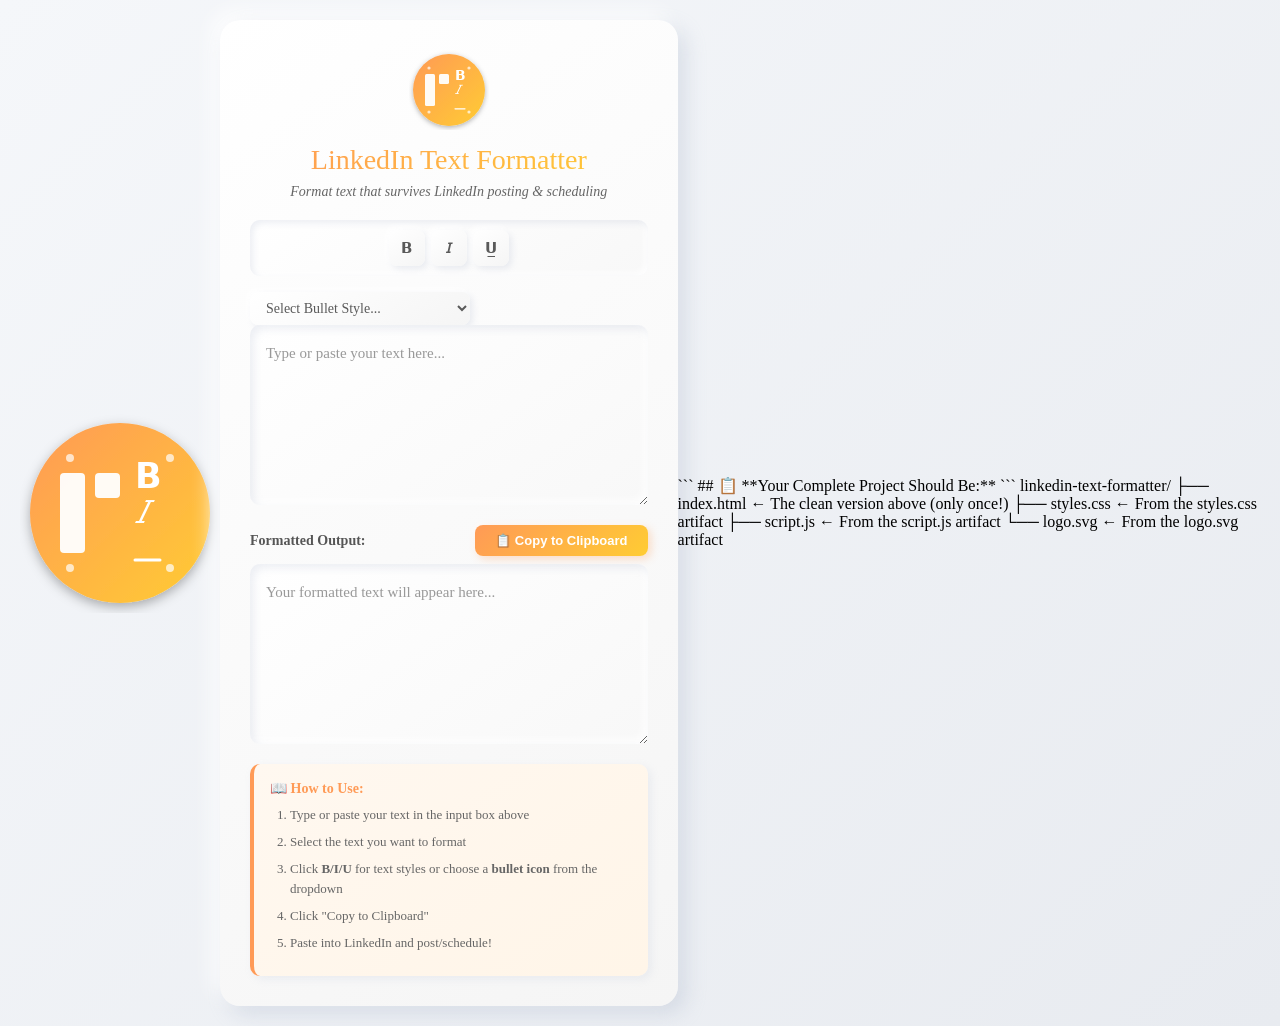
==== index.html @ 7e292d41 "version 3" ====
<!DOCTYPE html>
<html lang="en">
<head>
    <meta charset="UTF-8">
    <meta name="viewport" content="width=device-width, initial-scale=1.0">
    <title>LinkedIn Text Formatter</title>
    <link rel="icon" type="image/svg+xml" href="logo.svg">
    <link rel="stylesheet" href="styles.css">
</head>
<body>
    <img src="logo.svg" alt="Logo" class="top-logo">
    
    <div class="container">
        <div class="header">
            <img src="logo.svg" alt="LinkedIn Formatter Logo" class="logo">
            <h1>LinkedIn Text Formatter</h1>
            <p class="subtitle">Format text that survives LinkedIn posting & scheduling</p>
        </div>

        <div class="toolbar-wrapper">
            <div class="toolbar">
                <button class="btn" onclick="applyFormat('bold')" title="Bold">𝗕</button>
                <button class="btn" onclick="applyFormat('italic')" title="Italic">𝘐</button>
                <button class="btn" onclick="applyFormat('underline')" title="Underline">U̲</button>
            </div>
            
            <select id="bulletSelect" class="bullet-dropdown" onchange="applyBulletFromDropdown()">
                <option value="">Select Bullet Style...</option>
                <optgroup label="💼 Business & Professional">
                    <option value="📌">📌 Push pin</option>
                    <option value="📍">📍 Round pin</option>
                    <option value="💡">💡 Light bulb</option>
                    <option value="🎯">🎯 Target</option>
                    <option value="📊">📊 Chart</option>
                    <option value="🏆">🏆 Trophy</option>
                    <option value="📈">📈 Trending up</option>
                    <option value="🔑">🔑 Key point</option>
                </optgroup>
                <optgroup label="✅ Tasks & Progress">
                    <option value="✅">✅ Check mark</option>
                    <option value="☑️">☑️ Check box</option>
                    <option value="✔️">✔️ Heavy check</option>
                    <option value="⭐">⭐ Star</option>
                    <option value="🌟">🌟 Glowing star</option>
                    <option value="⚡">⚡ Lightning</option>
                    <option value="🔥">🔥 Fire</option>
                    <option value="💪">💪 Strength</option>
                </optgroup>
                <optgroup label="🎨 Creative & Modern">
                    <option value="🔸">🔸 Orange diamond</option>
                    <option value="🔹">🔹 Blue diamond</option>
                    <option value="🔶">🔶 Large orange diamond</option>
                    <option value="🔷">🔷 Large blue diamond</option>
                    <option value="🟠">🟠 Orange circle</option>
                    <option value="🟡">🟡 Yellow circle</option>
                    <option value="🟢">🟢 Green circle</option>
                    <option value="🔴">🔴 Red circle</option>
                </optgroup>
                <optgroup label="📱 Tech & Digital">
                    <option value="💻">💻 Laptop</option>
                    <option value="📱">📱 Phone</option>
                    <option value="⚙️">⚙️ Gear</option>
                    <option value="🔗">🔗 Link</option>
                    <option value="🚀">🚀 Rocket</option>
                    <option value="🤖">🤖 Robot/AI</option>
                    <option value="🛠️">🛠️ Tools</option>
                </optgroup>
                <optgroup label="🌍 Communication">
                    <option value="💬">💬 Speech bubble</option>
                    <option value="👉">👉 Pointing right</option>
                    <option value="➡️">➡️ Arrow right</option>
                    <option value="🔔">🔔 Bell</option>
                    <option value="📢">📢 Megaphone</option>
                    <option value="👁️">👁️ Eye</option>
                </optgroup>
                <optgroup label="🎓 Learning & Growth">
                    <option value="📚">📚 Books</option>
                    <option value="📖">📖 Open book</option>
                    <option value="🎓">🎓 Graduation cap</option>
                    <option value="🧠">🧠 Brain</option>
                    <option value="🔍">🔍 Search</option>
                    <option value="🌱">🌱 Growth</option>
                    <option value="🏅">🏅 Medal</option>
                </optgroup>
                <optgroup label="⬢ Safe Unicode Symbols">
                    <option value="⬢">⬢ Hexagon</option>
                    <option value="◆">◆ Diamond</option>
                    <option value="▸">▸ Arrow</option>
                    <option value="⊙">⊙ Target circle</option>
                    <option value="✦">✦ Sparkle</option>
                    <option value="◉">◉ Bullseye</option>
                    <option value="●">● Dot</option>
                    <option value="►">► Triangle</option>
                    <option value="→">→ Right arrow</option>
                    <option value="★">★ Star</option>
                </optgroup>
            </select>
        </div>

        <textarea id="input" placeholder="Type or paste your text here..."></textarea>

        <div class="output-section">
            <div class="output-label">
                <span>Formatted Output:</span>
                <button class="copy-btn" onclick="copyOutput()">📋 Copy to Clipboard</button>
            </div>
            <textarea id="output" readonly placeholder="Your formatted text will appear here..."></textarea>
        </div>

        <div class="instructions">
            <h3>📖 How to Use:</h3>
            <ol>
                <li>Type or paste your text in the input box above</li>
                <li>Select the text you want to format</li>
                <li>Click <strong>B/I/U</strong> for text styles or choose a <strong>bullet icon</strong> from the dropdown</li>
                <li>Click "Copy to Clipboard"</li>
                <li>Paste into LinkedIn and post/schedule!</li>
            </ol>
        </div>
    </div>

    <div id="notification" class="notification"></div>

    <script src="script.js"></script>
</body>
</html>
```

## 📋 **Your Complete Project Should Be:**
```
linkedin-text-formatter/
├── index.html    ← The clean version above (only once!)
├── styles.css    ← From the styles.css artifact
├── script.js     ← From the script.js artifact
└── logo.svg      ← From the logo.svg artifact
---- styles.css ----
* {
    margin: 0;
    padding: 0;
    box-sizing: border-box;
}

body {
    font-family: 'Georgia', 'Garamond', 'Times New Roman', serif;
    background: linear-gradient(135deg, #f5f7fa 0%, #e8ebf0 100%);
    min-height: 100vh;
    display: flex;
    align-items: center;
    justify-content: center;
    padding: 20px;
}

.container {
    background: linear-gradient(145deg, #ffffff, #f5f5f5);
    border-radius: 20px;
    box-shadow: 8px 8px 20px rgba(163, 177, 198, 0.3),
                -8px -8px 20px rgba(255, 255, 255, 0.9);
    padding: 30px;
    max-width: 700px;
    width: 100%;
}

.header {
    text-align: center;
    margin-bottom: 20px;
}

.logo {
    width: 80px;
    height: 80px;
    margin-bottom: 10px;
}

h1 {
    margin-bottom: 8px;
    background: linear-gradient(135deg, #ff9a56 0%, #ffcc33 100%);
    -webkit-background-clip: text;
    -webkit-text-fill-color: transparent;
    background-clip: text;
    font-size: 28px;
    font-weight: 500;
}

.subtitle {
    color: #666;
    margin-bottom: 0;
    font-size: 14px;
    font-style: italic;
    font-weight: 300;
}

.toolbar {
    display: flex;
    gap: 6px;
    padding: 10px 14px;
    background: linear-gradient(145deg, #ffffff, #f8f8f8);
    border-radius: 10px;
    box-shadow: inset 3px 3px 6px rgba(163, 177, 198, 0.2),
                inset -3px -3px 6px rgba(255, 255, 255, 0.9);
    margin-bottom: 16px;
    flex-wrap: nowrap;
    justify-content: center;
    align-items: center;
}

.btn {
    width: 36px;
    height: 36px;
    min-width: 36px;
    border: none;
    border-radius: 8px;
    background: linear-gradient(145deg, #ffffff, #f5f5f5);
    box-shadow: 3px 3px 6px rgba(163, 177, 198, 0.2),
                -3px -3px 6px rgba(255, 255, 255, 0.9);
    color: #5a5a5a;
    cursor: pointer;
    font-size: 15px;
    font-weight: 600;
    display: flex;
    align-items: center;
    justify-content: center;
    transition: all 0.2s ease;
    user-select: none;
    flex-shrink: 0;
}

.btn:hover {
    background: linear-gradient(135deg, #ff9a56 0%, #ffcc33 100%);
    color: white;
    transform: translateY(-2px);
    box-shadow: 3px 3px 8px rgba(255, 154, 86, 0.4),
                -3px -3px 6px rgba(255, 255, 255, 0.9);
}

.btn:active {
    transform: translateY(0);
    box-shadow: inset 3px 3px 6px rgba(163, 177, 198, 0.3),
                inset -3px -3px 6px rgba(255, 255, 255, 0.9);
}

.separator {
    width: 1px;
    height: 36px;
    background: linear-gradient(180deg, 
        rgba(163, 177, 198, 0) 0%, 
        rgba(163, 177, 198, 0.3) 50%, 
        rgba(163, 177, 198, 0) 100%
    );
    margin: 0 2px;
    flex-shrink: 0;
}

.bullet-dropdown {
    padding: 8px 12px;
    border: none;
    border-radius: 8px;
    background: linear-gradient(145deg, #ffffff, #f5f5f5);
    box-shadow: 3px 3px 6px rgba(163, 177, 198, 0.2),
                -3px -3px 6px rgba(255, 255, 255, 0.9);
    color: #5a5a5a;
    cursor: pointer;
    font-size: 14px;
    font-weight: 500;
    font-family: 'Georgia', 'Garamond', 'Times New Roman', serif;
    outline: none;
    transition: all 0.2s ease;
    min-width: 220px;
}

.bullet-dropdown:hover {
    background: linear-gradient(135deg, #ff9a56 0%, #ffcc33 100%);
    color: white;
    transform: translateY(-1px);
    box-shadow: 3px 3px 8px rgba(255, 154, 86, 0.4),
                -3px -3px 6px rgba(255, 255, 255, 0.9);
}

.bullet-dropdown option {
    background: white;
    color: #333;
    padding: 8px;
}

.bullet-dropdown optgroup {
    font-weight: 600;
    font-style: italic;
}

textarea {
    width: 100%;
    min-height: 180px;
    padding: 16px;
    border: none;
    border-radius: 10px;
    background: linear-gradient(145deg, #ffffff, #f8f8f8);
    box-shadow: inset 4px 4px 8px rgba(163, 177, 198, 0.2),
                inset -4px -4px 8px rgba(255, 255, 255, 0.9);
    font-size: 15px;
    font-family: inherit;
    resize: vertical;
    outline: none;
    color: #333;
    line-height: 1.6;
}

textarea::placeholder {
    color: #999;
}

.output-section {
    margin-top: 16px;
}

.output-label {
    font-weight: 600;
    margin-bottom: 8px;
    font-size: 14px;
    color: #555;
    display: flex;
    justify-content: space-between;
    align-items: center;
}

.copy-btn {
    padding: 8px 20px;
    background: linear-gradient(135deg, #ff9a56 0%, #ffcc33 100%);
    color: white;
    border: none;
    border-radius: 8px;
    cursor: pointer;
    font-weight: 700;
    font-size: 13px;
    box-shadow: 3px 3px 8px rgba(255, 154, 86, 0.3),
                -2px -2px 5px rgba(255, 255, 255, 0.5);
    transition: all 0.3s ease;
}

.copy-btn:hover {
    transform: translateY(-2px);
    box-shadow: 4px 4px 12px rgba(255, 154, 86, 0.4),
                -3px -3px 8px rgba(255, 255, 255, 0.6);
}

.copy-btn:active {
    transform: translateY(0);
    box-shadow: inset 3px 3px 6px rgba(0, 0, 0, 0.1),
                2px 2px 6px rgba(255, 154, 86, 0.3);
}

.notification {
    position: fixed;
    top: 20px;
    right: 20px;
    background: linear-gradient(145deg, #ffffff, #f5f5f5);
    color: #ff9a56;
    padding: 16px 24px;
    border-radius: 12px;
    font-weight: 600;
    font-size: 14px;
    box-shadow: 6px 6px 15px rgba(163, 177, 198, 0.3),
                -6px -6px 15px rgba(255, 255, 255, 0.9);
    opacity: 0;
    transform: translateX(400px);
    transition: all 0.3s cubic-bezier(0.68, -0.55, 0.265, 1.55);
    border: 2px solid;
    border-image: linear-gradient(135deg, #ff9a56 0%, #ffcc33 100%) 1;
    z-index: 1000;
}

.notification.show {
    opacity: 1;
    transform: translateX(0);
}

.instructions {
    background: linear-gradient(145deg, #fff8f0, #fff5e8);
    padding: 16px;
    border-radius: 10px;
    margin-top: 16px;
    border-left: 4px solid #ff9a56;
    box-shadow: 3px 3px 8px rgba(163, 177, 198, 0.15);
}

.instructions h3 {
    color: #ff9a56;
    margin-bottom: 8px;
    font-size: 14px;
}

.instructions ol {
    margin-left: 20px;
    color: #666;
    line-height: 1.6;
    font-size: 13px;
}

.instructions ol li {
    margin-bottom: 6px;
}
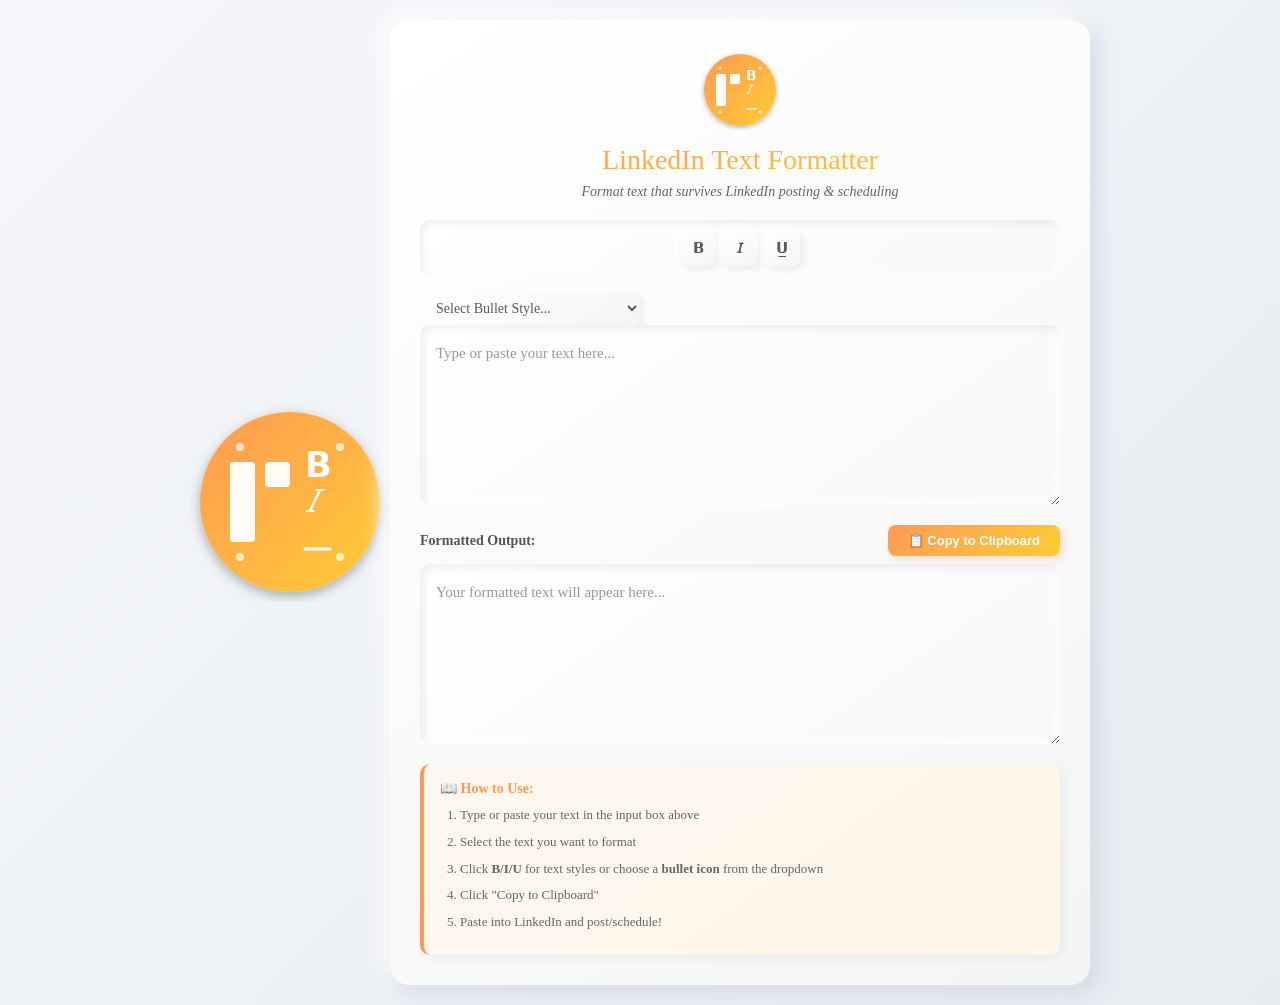
==== commit 3ca7bf27: "Update index.html" ====
--- a/index.html
+++ b/index.html
@@ -124,12 +124,3 @@
     <script src="script.js"></script>
 </body>
 </html>
-```
-
-## 📋 **Your Complete Project Should Be:**
-```
-linkedin-text-formatter/
-├── index.html    ← The clean version above (only once!)
-├── styles.css    ← From the styles.css artifact
-├── script.js     ← From the script.js artifact
-└── logo.svg      ← From the logo.svg artifact
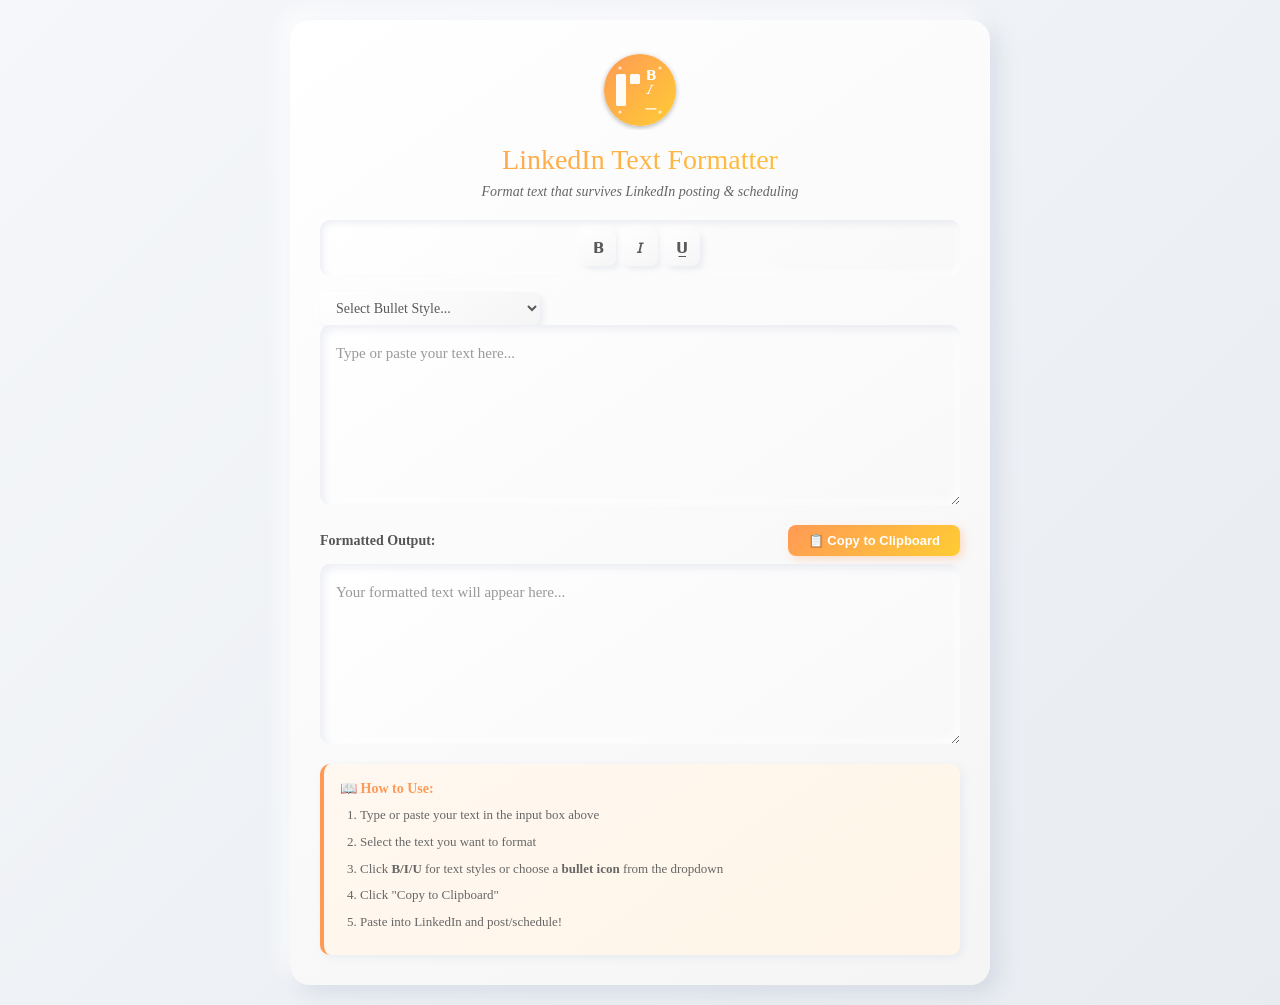
==== commit 1e4fc943: "Update index.html" ====
--- a/index.html
+++ b/index.html
@@ -8,8 +8,6 @@
     <link rel="stylesheet" href="styles.css">
 </head>
 <body>
-    <img src="logo.svg" alt="Logo" class="top-logo">
-    
     <div class="container">
         <div class="header">
             <img src="logo.svg" alt="LinkedIn Formatter Logo" class="logo">
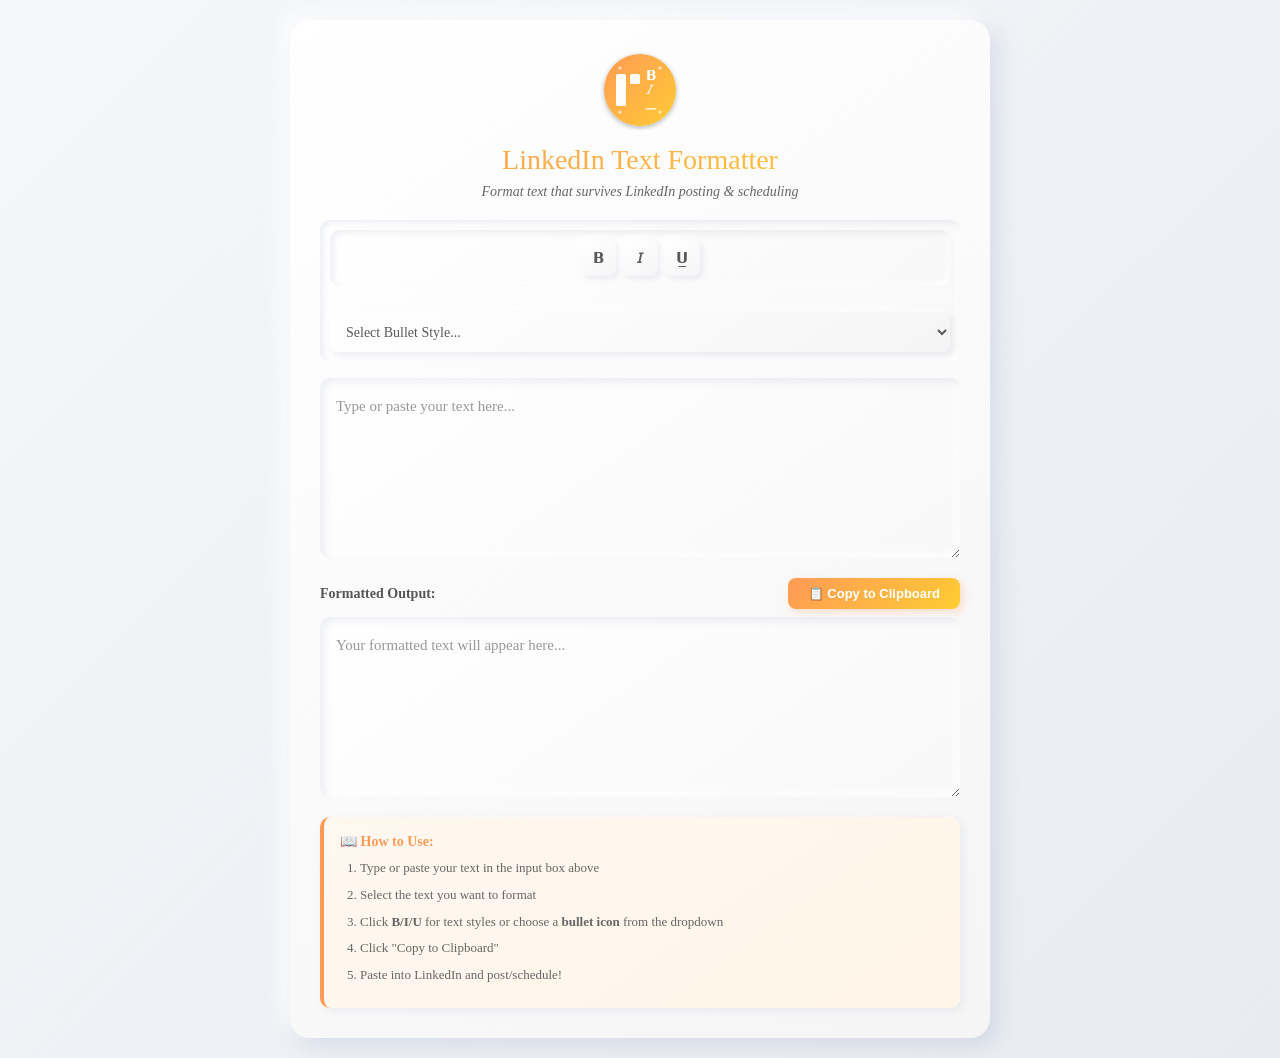
==== commit 93620592: "version 4" ====
--- a/index.html
+++ b/index.html
@@ -8,6 +8,8 @@
     <link rel="stylesheet" href="styles.css">
 </head>
 <body>
+    
+    
     <div class="container">
         <div class="header">
             <img src="logo.svg" alt="LinkedIn Formatter Logo" class="logo">
--- a/styles.css
+++ b/styles.css
@@ -11,7 +11,361 @@
     display: flex;
     align-items: center;
     justify-content: center;
+    padding: 10px;
+}
+
+.container {
+    background: linear-gradient(145deg, #ffffff, #f5f5f5);
+    border-radius: 20px;
+    box-shadow: 8px 8px 20px rgba(163, 177, 198, 0.3),
+                -8px -8px 20px rgba(255, 255, 255, 0.9);
     padding: 20px;
+    max-width: 700px;
+    width: 100%;
+}
+
+.header {
+    text-align: center;
+    margin-bottom: 20px;
+}
+
+h1 {
+    margin-bottom: 8px;
+    background: linear-gradient(135deg, #ff9a56 0%, #ffcc33 100%);
+    -webkit-background-clip: text;
+    -webkit-text-fill-color: transparent;
+    background-clip: text;
+    font-size: 24px;
+    font-weight: 500;
+}
+
+.subtitle {
+    color: #666;
+    margin-bottom: 0;
+    font-size: 13px;
+    font-style: italic;
+    font-weight: 300;
+}
+
+.toolbar-wrapper {
+    background: linear-gradient(145deg, #ffffff, #f8f8f8);
+    border-radius: 10px;
+    box-shadow: inset 3px 3px 6px rgba(163, 177, 198, 0.2),
+                inset -3px -3px 6px rgba(255, 255, 255, 0.9);
+    padding: 10px;
+    margin-bottom: 16px;
+    display: flex;
+    flex-direction: column;
+    gap: 10px;
+}
+
+.toolbar {
+    display: flex;
+    gap: 6px;
+    justify-content: center;
+    align-items: center;
+}
+
+.btn {
+    width: 36px;
+    height: 40px;
+    min-width: 36px;
+    border: none;
+    border-radius: 8px;
+    background: linear-gradient(145deg, #ffffff, #f5f5f5);
+    box-shadow: 3px 3px 6px rgba(163, 177, 198, 0.2),
+                -3px -3px 6px rgba(255, 255, 255, 0.9);
+    color: #5a5a5a;
+    cursor: pointer;
+    font-size: 15px;
+    font-weight: 600;
+    display: flex;
+    align-items: center;
+    justify-content: center;
+    transition: all 0.2s ease;
+    user-select: none;
+    flex-shrink: 0;
+}
+
+.btn:hover {
+    background: linear-gradient(135deg, #ff9a56 0%, #ffcc33 100%);
+    color: white;
+    transform: translateY(-2px);
+    box-shadow: 3px 3px 8px rgba(255, 154, 86, 0.4),
+                -3px -3px 6px rgba(255, 255, 255, 0.9);
+}
+
+.btn:active {
+    transform: translateY(0);
+    box-shadow: inset 3px 3px 6px rgba(163, 177, 198, 0.3),
+                inset -3px -3px 6px rgba(255, 255, 255, 0.9);
+}
+
+.separator {
+    display: none;
+}
+
+.bullet-dropdown {
+    padding: 10px 12px;
+    border: none;
+    border-radius: 8px;
+    background: linear-gradient(145deg, #ffffff, #f5f5f5);
+    box-shadow: 3px 3px 6px rgba(163, 177, 198, 0.2),
+                -3px -3px 6px rgba(255, 255, 255, 0.9);
+    color: #5a5a5a;
+    cursor: pointer;
+    font-size: 14px;
+    font-weight: 500;
+    font-family: 'Georgia', 'Garamond', 'Times New Roman', serif;
+    outline: none;
+    transition: all 0.2s ease;
+    width: 100%;
+    height: 40px;
+}
+
+.bullet-dropdown:hover {
+    background: linear-gradient(135deg, #ff9a56 0%, #ffcc33 100%);
+    color: white;
+    transform: translateY(-1px);
+    box-shadow: 3px 3px 8px rgba(255, 154, 86, 0.4),
+                -3px -3px 6px rgba(255, 255, 255, 0.9);
+}
+
+.bullet-dropdown option {
+    background: white;
+    color: #333;
+    padding: 8px;
+}
+
+.bullet-dropdown optgroup {
+    font-weight: 600;
+    font-style: italic;
+}
+
+textarea {
+    width: 100%;
+    min-height: 150px;
+    padding: 14px;
+    border: none;
+    border-radius: 10px;
+    background: linear-gradient(145deg, #ffffff, #f8f8f8);
+    box-shadow: inset 4px 4px 8px rgba(163, 177, 198, 0.2),
+                inset -4px -4px 8px rgba(255, 255, 255, 0.9);
+    font-size: 14px;
+    font-family: inherit;
+    resize: vertical;
+    outline: none;
+    color: #333;
+    line-height: 1.6;
+}
+
+textarea::placeholder {
+    color: #999;
+}
+
+.output-section {
+    margin-top: 16px;
+}
+
+.output-label {
+    font-weight: 600;
+    margin-bottom: 8px;
+    font-size: 13px;
+    color: #555;
+    display: flex;
+    justify-content: space-between;
+    align-items: center;
+    flex-wrap: wrap;
+    gap: 8px;
+}
+
+.copy-btn {
+    padding: 8px 16px;
+    background: linear-gradient(135deg, #ff9a56 0%, #ffcc33 100%);
+    color: white;
+    border: none;
+    border-radius: 8px;
+    cursor: pointer;
+    font-weight: 700;
+    font-size: 12px;
+    box-shadow: 3px 3px 8px rgba(255, 154, 86, 0.3),
+                -2px -2px 5px rgba(255, 255, 255, 0.5);
+    transition: all 0.3s ease;
+}
+
+.copy-btn:hover {
+    transform: translateY(-2px);
+    box-shadow: 4px 4px 12px rgba(255, 154, 86, 0.4),
+                -3px -3px 8px rgba(255, 255, 255, 0.6);
+}
+
+.copy-btn:active {
+    transform: translateY(0);
+    box-shadow: inset 3px 3px 6px rgba(0, 0, 0, 0.1),
+                2px 2px 6px rgba(255, 154, 86, 0.3);
+}
+
+.notification {
+    position: fixed;
+    top: 20px;
+    right: 20px;
+    background: linear-gradient(145deg, #ffffff, #f5f5f5);
+    color: #ff9a56;
+    padding: 12px 20px;
+    border-radius: 12px;
+    font-weight: 600;
+    font-size: 13px;
+    box-shadow: 6px 6px 15px rgba(163, 177, 198, 0.3),
+                -6px -6px 15px rgba(255, 255, 255, 0.9);
+    opacity: 0;
+    transform: translateX(400px);
+    transition: all 0.3s cubic-bezier(0.68, -0.55, 0.265, 1.55);
+    border: 2px solid;
+    border-image: linear-gradient(135deg, #ff9a56 0%, #ffcc33 100%) 1;
+    z-index: 1000;
+    max-width: calc(100% - 40px);
+}
+
+.notification.show {
+    opacity: 1;
+    transform: translateX(0);
+}
+
+.instructions {
+    background: linear-gradient(145deg, #fff8f0, #fff5e8);
+    padding: 14px;
+    border-radius: 10px;
+    margin-top: 16px;
+    border-left: 4px solid #ff9a56;
+    box-shadow: 3px 3px 8px rgba(163, 177, 198, 0.15);
+}
+
+.instructions h3 {
+    color: #ff9a56;
+    margin-bottom: 8px;
+    font-size: 13px;
+}
+
+.instructions ol {
+    margin-left: 18px;
+    color: #666;
+    line-height: 1.6;
+    font-size: 12px;
+}
+
+.instructions ol li {
+    margin-bottom: 6px;
+}
+
+/* Mobile optimizations */
+@media (max-width: 768px) {
+    body {
+        padding: 5px;
+    }
+
+    .container {
+        padding: 15px;
+        border-radius: 15px;
+    }
+
+    h1 {
+        font-size: 20px;
+    }
+
+    .subtitle {
+        font-size: 12px;
+    }
+
+    .toolbar-wrapper {
+        padding: 8px;
+        gap: 8px;
+    }
+
+    .btn {
+        width: 32px;
+        height: 32px;
+        min-width: 32px;
+        font-size: 14px;
+    }
+
+    .bullet-dropdown {
+        font-size: 13px;
+        padding: 8px 10px;
+    }
+
+    textarea {
+        font-size: 14px;
+        min-height: 120px;
+        padding: 12px;
+    }
+
+    .output-label {
+        font-size: 12px;
+        flex-direction: column;
+        align-items: flex-start;
+    }
+
+    .copy-btn {
+        width: 100%;
+        padding: 10px;
+    }
+
+    .instructions {
+        padding: 12px;
+    }
+
+    .instructions h3 {
+        font-size: 12px;
+    }
+
+    .instructions ol {
+        font-size: 11px;
+        margin-left: 16px;
+    }
+
+    .notification {
+        top: 10px;
+        right: 10px;
+        left: 10px;
+        font-size: 12px;
+        padding: 10px 16px;
+    }
+}
+
+@media (max-width: 480px) {
+    .toolbar-wrapper {
+        padding: 6px;
+    }
+
+    .btn {
+        width: 28px;
+        height: 28px;
+        min-width: 28px;
+        font-size: 13px;
+    }
+}* {
+    margin: 0;
+    padding: 0;
+    box-sizing: border-box;
+}
+
+body {
+    font-family: 'Georgia', 'Garamond', 'Times New Roman', serif;
+    background: linear-gradient(135deg, #f5f7fa 0%, #e8ebf0 100%);
+    min-height: 100vh;
+    display: flex;
+    align-items: center;
+    justify-content: center;
+    padding: 20px;
+}
+
+.top-logo {
+    position: fixed;
+    top: 20px;
+    left: 20px;
+    width: 60px;
+    height: 60px;
+    z-index: 100;
 }
 
 .container {
@@ -260,4 +614,266 @@
 
 .instructions ol li {
     margin-bottom: 6px;
+}* {
+    margin: 0;
+    padding: 0;
+    box-sizing: border-box;
+}
+
+body {
+    font-family: 'Georgia', 'Garamond', 'Times New Roman', serif;
+    background: linear-gradient(135deg, #f5f7fa 0%, #e8ebf0 100%);
+    min-height: 100vh;
+    display: flex;
+    align-items: center;
+    justify-content: center;
+    padding: 20px;
+}
+
+.container {
+    background: linear-gradient(145deg, #ffffff, #f5f5f5);
+    border-radius: 20px;
+    box-shadow: 8px 8px 20px rgba(163, 177, 198, 0.3),
+                -8px -8px 20px rgba(255, 255, 255, 0.9);
+    padding: 30px;
+    max-width: 700px;
+    width: 100%;
+}
+
+.header {
+    text-align: center;
+    margin-bottom: 20px;
+}
+
+.logo {
+    width: 80px;
+    height: 80px;
+    margin-bottom: 10px;
+}
+
+h1 {
+    margin-bottom: 8px;
+    background: linear-gradient(135deg, #ff9a56 0%, #ffcc33 100%);
+    -webkit-background-clip: text;
+    -webkit-text-fill-color: transparent;
+    background-clip: text;
+    font-size: 28px;
+    font-weight: 500;
+}
+
+.subtitle {
+    color: #666;
+    margin-bottom: 0;
+    font-size: 14px;
+    font-style: italic;
+    font-weight: 300;
+}
+
+.toolbar {
+    display: flex;
+    gap: 6px;
+    padding: 10px 14px;
+    background: linear-gradient(145deg, #ffffff, #f8f8f8);
+    border-radius: 10px;
+    box-shadow: inset 3px 3px 6px rgba(163, 177, 198, 0.2),
+                inset -3px -3px 6px rgba(255, 255, 255, 0.9);
+    margin-bottom: 16px;
+    flex-wrap: nowrap;
+    justify-content: center;
+    align-items: center;
+}
+
+.btn {
+    width: 36px;
+    height: 36px;
+    min-width: 36px;
+    border: none;
+    border-radius: 8px;
+    background: linear-gradient(145deg, #ffffff, #f5f5f5);
+    box-shadow: 3px 3px 6px rgba(163, 177, 198, 0.2),
+                -3px -3px 6px rgba(255, 255, 255, 0.9);
+    color: #5a5a5a;
+    cursor: pointer;
+    font-size: 15px;
+    font-weight: 600;
+    display: flex;
+    align-items: center;
+    justify-content: center;
+    transition: all 0.2s ease;
+    user-select: none;
+    flex-shrink: 0;
+}
+
+.btn:hover {
+    background: linear-gradient(135deg, #ff9a56 0%, #ffcc33 100%);
+    color: white;
+    transform: translateY(-2px);
+    box-shadow: 3px 3px 8px rgba(255, 154, 86, 0.4),
+                -3px -3px 6px rgba(255, 255, 255, 0.9);
+}
+
+.btn:active {
+    transform: translateY(0);
+    box-shadow: inset 3px 3px 6px rgba(163, 177, 198, 0.3),
+                inset -3px -3px 6px rgba(255, 255, 255, 0.9);
+}
+
+.separator {
+    width: 1px;
+    height: 36px;
+    background: linear-gradient(180deg, 
+        rgba(163, 177, 198, 0) 0%, 
+        rgba(163, 177, 198, 0.3) 50%, 
+        rgba(163, 177, 198, 0) 100%
+    );
+    margin: 0 2px;
+    flex-shrink: 0;
+}
+
+.bullet-dropdown {
+    padding: 8px 12px;
+    border: none;
+    border-radius: 8px;
+    background: linear-gradient(145deg, #ffffff, #f5f5f5);
+    box-shadow: 3px 3px 6px rgba(163, 177, 198, 0.2),
+                -3px -3px 6px rgba(255, 255, 255, 0.9);
+    color: #5a5a5a;
+    cursor: pointer;
+    font-size: 14px;
+    font-weight: 500;
+    font-family: 'Georgia', 'Garamond', 'Times New Roman', serif;
+    outline: none;
+    transition: all 0.2s ease;
+    min-width: 220px;
+}
+
+.bullet-dropdown:hover {
+    background: linear-gradient(135deg, #ff9a56 0%, #ffcc33 100%);
+    color: white;
+    transform: translateY(-1px);
+    box-shadow: 3px 3px 8px rgba(255, 154, 86, 0.4),
+                -3px -3px 6px rgba(255, 255, 255, 0.9);
+}
+
+.bullet-dropdown option {
+    background: white;
+    color: #333;
+    padding: 8px;
+}
+
+.bullet-dropdown optgroup {
+    font-weight: 600;
+    font-style: italic;
+}
+
+textarea {
+    width: 100%;
+    min-height: 180px;
+    padding: 16px;
+    border: none;
+    border-radius: 10px;
+    background: linear-gradient(145deg, #ffffff, #f8f8f8);
+    box-shadow: inset 4px 4px 8px rgba(163, 177, 198, 0.2),
+                inset -4px -4px 8px rgba(255, 255, 255, 0.9);
+    font-size: 15px;
+    font-family: inherit;
+    resize: vertical;
+    outline: none;
+    color: #333;
+    line-height: 1.6;
+}
+
+textarea::placeholder {
+    color: #999;
+}
+
+.output-section {
+    margin-top: 16px;
+}
+
+.output-label {
+    font-weight: 600;
+    margin-bottom: 8px;
+    font-size: 14px;
+    color: #555;
+    display: flex;
+    justify-content: space-between;
+    align-items: center;
+}
+
+.copy-btn {
+    padding: 8px 20px;
+    background: linear-gradient(135deg, #ff9a56 0%, #ffcc33 100%);
+    color: white;
+    border: none;
+    border-radius: 8px;
+    cursor: pointer;
+    font-weight: 700;
+    font-size: 13px;
+    box-shadow: 3px 3px 8px rgba(255, 154, 86, 0.3),
+                -2px -2px 5px rgba(255, 255, 255, 0.5);
+    transition: all 0.3s ease;
+}
+
+.copy-btn:hover {
+    transform: translateY(-2px);
+    box-shadow: 4px 4px 12px rgba(255, 154, 86, 0.4),
+                -3px -3px 8px rgba(255, 255, 255, 0.6);
+}
+
+.copy-btn:active {
+    transform: translateY(0);
+    box-shadow: inset 3px 3px 6px rgba(0, 0, 0, 0.1),
+                2px 2px 6px rgba(255, 154, 86, 0.3);
+}
+
+.notification {
+    position: fixed;
+    top: 20px;
+    right: 20px;
+    background: linear-gradient(145deg, #ffffff, #f5f5f5);
+    color: #ff9a56;
+    padding: 16px 24px;
+    border-radius: 12px;
+    font-weight: 600;
+    font-size: 14px;
+    box-shadow: 6px 6px 15px rgba(163, 177, 198, 0.3),
+                -6px -6px 15px rgba(255, 255, 255, 0.9);
+    opacity: 0;
+    transform: translateX(400px);
+    transition: all 0.3s cubic-bezier(0.68, -0.55, 0.265, 1.55);
+    border: 2px solid;
+    border-image: linear-gradient(135deg, #ff9a56 0%, #ffcc33 100%) 1;
+    z-index: 1000;
+}
+
+.notification.show {
+    opacity: 1;
+    transform: translateX(0);
+}
+
+.instructions {
+    background: linear-gradient(145deg, #fff8f0, #fff5e8);
+    padding: 16px;
+    border-radius: 10px;
+    margin-top: 16px;
+    border-left: 4px solid #ff9a56;
+    box-shadow: 3px 3px 8px rgba(163, 177, 198, 0.15);
+}
+
+.instructions h3 {
+    color: #ff9a56;
+    margin-bottom: 8px;
+    font-size: 14px;
+}
+
+.instructions ol {
+    margin-left: 20px;
+    color: #666;
+    line-height: 1.6;
+    font-size: 13px;
+}
+
+.instructions ol li {
+    margin-bottom: 6px;
 }
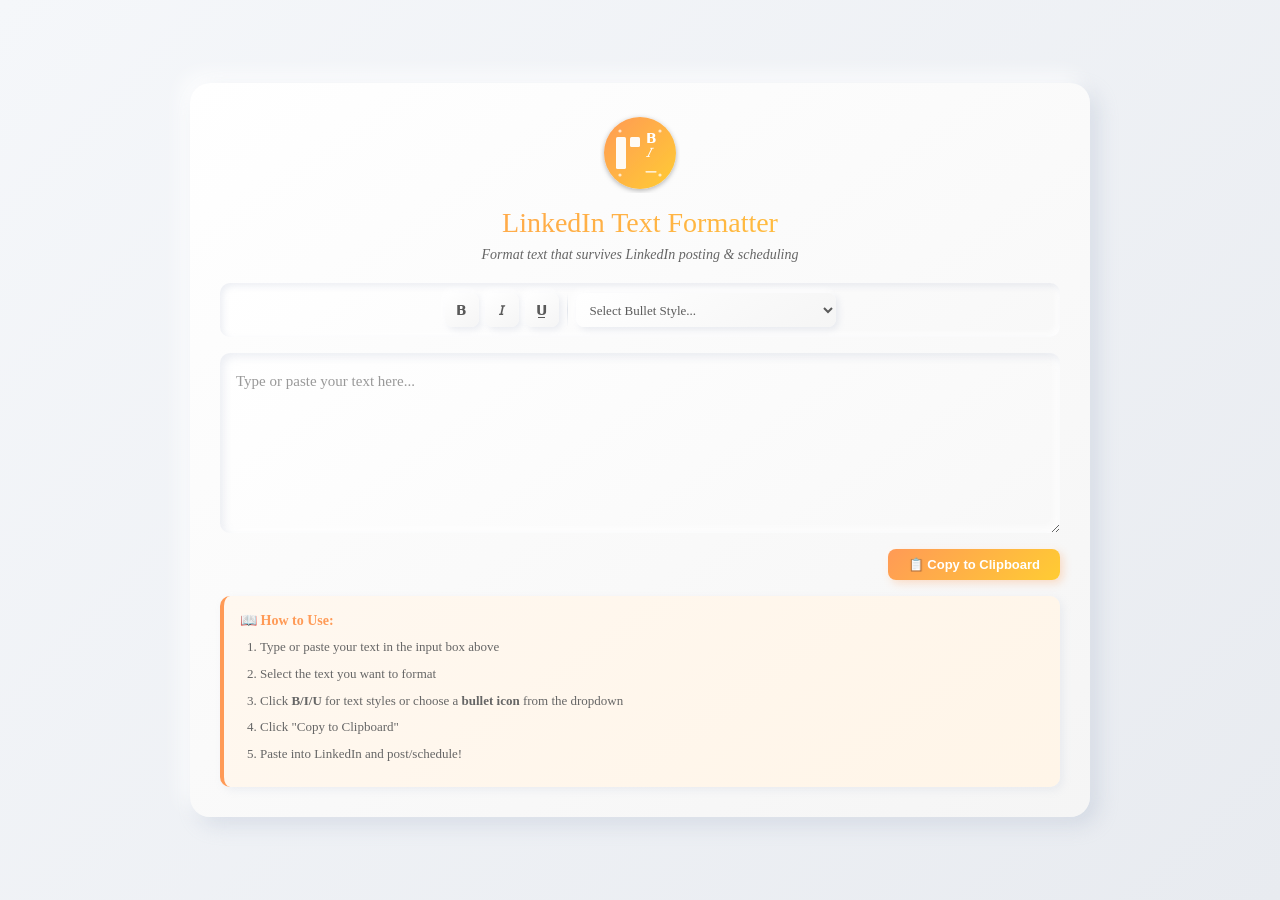
==== commit 066b8f93: "final" ====
--- a/index.html
+++ b/index.html
@@ -4,12 +4,9 @@
     <meta charset="UTF-8">
     <meta name="viewport" content="width=device-width, initial-scale=1.0">
     <title>LinkedIn Text Formatter</title>
-    <link rel="icon" type="image/svg+xml" href="logo.svg">
     <link rel="stylesheet" href="styles.css">
 </head>
 <body>
-    
-    
     <div class="container">
         <div class="header">
             <img src="logo.svg" alt="LinkedIn Formatter Logo" class="logo">
@@ -17,12 +14,12 @@
             <p class="subtitle">Format text that survives LinkedIn posting & scheduling</p>
         </div>
 
-        <div class="toolbar-wrapper">
-            <div class="toolbar">
-                <button class="btn" onclick="applyFormat('bold')" title="Bold">𝗕</button>
-                <button class="btn" onclick="applyFormat('italic')" title="Italic">𝘐</button>
-                <button class="btn" onclick="applyFormat('underline')" title="Underline">U̲</button>
-            </div>
+        <div class="toolbar">
+            <button class="btn" onclick="applyFormat('bold')" title="Bold">𝗕</button>
+            <button class="btn" onclick="applyFormat('italic')" title="Italic">𝘐</button>
+            <button class="btn" onclick="applyFormat('underline')" title="Underline">U̲</button>
+            
+            <div class="separator"></div>
             
             <select id="bulletSelect" class="bullet-dropdown" onchange="applyBulletFromDropdown()">
                 <option value="">Select Bullet Style...</option>
@@ -99,12 +96,8 @@
 
         <textarea id="input" placeholder="Type or paste your text here..."></textarea>
 
-        <div class="output-section">
-            <div class="output-label">
-                <span>Formatted Output:</span>
-                <button class="copy-btn" onclick="copyOutput()">📋 Copy to Clipboard</button>
-            </div>
-            <textarea id="output" readonly placeholder="Your formatted text will appear here..."></textarea>
+        <div class="copy-row">
+            <button class="copy-btn" onclick="copyOutput()">📋 Copy to Clipboard</button>
         </div>
 
         <div class="instructions">
@@ -123,4 +116,4 @@
 
     <script src="script.js"></script>
 </body>
-</html>
+</html>
--- a/styles.css
+++ b/styles.css
@@ -11,361 +11,7 @@
     display: flex;
     align-items: center;
     justify-content: center;
-    padding: 10px;
-}
-
-.container {
-    background: linear-gradient(145deg, #ffffff, #f5f5f5);
-    border-radius: 20px;
-    box-shadow: 8px 8px 20px rgba(163, 177, 198, 0.3),
-                -8px -8px 20px rgba(255, 255, 255, 0.9);
     padding: 20px;
-    max-width: 700px;
-    width: 100%;
-}
-
-.header {
-    text-align: center;
-    margin-bottom: 20px;
-}
-
-h1 {
-    margin-bottom: 8px;
-    background: linear-gradient(135deg, #ff9a56 0%, #ffcc33 100%);
-    -webkit-background-clip: text;
-    -webkit-text-fill-color: transparent;
-    background-clip: text;
-    font-size: 24px;
-    font-weight: 500;
-}
-
-.subtitle {
-    color: #666;
-    margin-bottom: 0;
-    font-size: 13px;
-    font-style: italic;
-    font-weight: 300;
-}
-
-.toolbar-wrapper {
-    background: linear-gradient(145deg, #ffffff, #f8f8f8);
-    border-radius: 10px;
-    box-shadow: inset 3px 3px 6px rgba(163, 177, 198, 0.2),
-                inset -3px -3px 6px rgba(255, 255, 255, 0.9);
-    padding: 10px;
-    margin-bottom: 16px;
-    display: flex;
-    flex-direction: column;
-    gap: 10px;
-}
-
-.toolbar {
-    display: flex;
-    gap: 6px;
-    justify-content: center;
-    align-items: center;
-}
-
-.btn {
-    width: 36px;
-    height: 40px;
-    min-width: 36px;
-    border: none;
-    border-radius: 8px;
-    background: linear-gradient(145deg, #ffffff, #f5f5f5);
-    box-shadow: 3px 3px 6px rgba(163, 177, 198, 0.2),
-                -3px -3px 6px rgba(255, 255, 255, 0.9);
-    color: #5a5a5a;
-    cursor: pointer;
-    font-size: 15px;
-    font-weight: 600;
-    display: flex;
-    align-items: center;
-    justify-content: center;
-    transition: all 0.2s ease;
-    user-select: none;
-    flex-shrink: 0;
-}
-
-.btn:hover {
-    background: linear-gradient(135deg, #ff9a56 0%, #ffcc33 100%);
-    color: white;
-    transform: translateY(-2px);
-    box-shadow: 3px 3px 8px rgba(255, 154, 86, 0.4),
-                -3px -3px 6px rgba(255, 255, 255, 0.9);
-}
-
-.btn:active {
-    transform: translateY(0);
-    box-shadow: inset 3px 3px 6px rgba(163, 177, 198, 0.3),
-                inset -3px -3px 6px rgba(255, 255, 255, 0.9);
-}
-
-.separator {
-    display: none;
-}
-
-.bullet-dropdown {
-    padding: 10px 12px;
-    border: none;
-    border-radius: 8px;
-    background: linear-gradient(145deg, #ffffff, #f5f5f5);
-    box-shadow: 3px 3px 6px rgba(163, 177, 198, 0.2),
-                -3px -3px 6px rgba(255, 255, 255, 0.9);
-    color: #5a5a5a;
-    cursor: pointer;
-    font-size: 14px;
-    font-weight: 500;
-    font-family: 'Georgia', 'Garamond', 'Times New Roman', serif;
-    outline: none;
-    transition: all 0.2s ease;
-    width: 100%;
-    height: 40px;
-}
-
-.bullet-dropdown:hover {
-    background: linear-gradient(135deg, #ff9a56 0%, #ffcc33 100%);
-    color: white;
-    transform: translateY(-1px);
-    box-shadow: 3px 3px 8px rgba(255, 154, 86, 0.4),
-                -3px -3px 6px rgba(255, 255, 255, 0.9);
-}
-
-.bullet-dropdown option {
-    background: white;
-    color: #333;
-    padding: 8px;
-}
-
-.bullet-dropdown optgroup {
-    font-weight: 600;
-    font-style: italic;
-}
-
-textarea {
-    width: 100%;
-    min-height: 150px;
-    padding: 14px;
-    border: none;
-    border-radius: 10px;
-    background: linear-gradient(145deg, #ffffff, #f8f8f8);
-    box-shadow: inset 4px 4px 8px rgba(163, 177, 198, 0.2),
-                inset -4px -4px 8px rgba(255, 255, 255, 0.9);
-    font-size: 14px;
-    font-family: inherit;
-    resize: vertical;
-    outline: none;
-    color: #333;
-    line-height: 1.6;
-}
-
-textarea::placeholder {
-    color: #999;
-}
-
-.output-section {
-    margin-top: 16px;
-}
-
-.output-label {
-    font-weight: 600;
-    margin-bottom: 8px;
-    font-size: 13px;
-    color: #555;
-    display: flex;
-    justify-content: space-between;
-    align-items: center;
-    flex-wrap: wrap;
-    gap: 8px;
-}
-
-.copy-btn {
-    padding: 8px 16px;
-    background: linear-gradient(135deg, #ff9a56 0%, #ffcc33 100%);
-    color: white;
-    border: none;
-    border-radius: 8px;
-    cursor: pointer;
-    font-weight: 700;
-    font-size: 12px;
-    box-shadow: 3px 3px 8px rgba(255, 154, 86, 0.3),
-                -2px -2px 5px rgba(255, 255, 255, 0.5);
-    transition: all 0.3s ease;
-}
-
-.copy-btn:hover {
-    transform: translateY(-2px);
-    box-shadow: 4px 4px 12px rgba(255, 154, 86, 0.4),
-                -3px -3px 8px rgba(255, 255, 255, 0.6);
-}
-
-.copy-btn:active {
-    transform: translateY(0);
-    box-shadow: inset 3px 3px 6px rgba(0, 0, 0, 0.1),
-                2px 2px 6px rgba(255, 154, 86, 0.3);
-}
-
-.notification {
-    position: fixed;
-    top: 20px;
-    right: 20px;
-    background: linear-gradient(145deg, #ffffff, #f5f5f5);
-    color: #ff9a56;
-    padding: 12px 20px;
-    border-radius: 12px;
-    font-weight: 600;
-    font-size: 13px;
-    box-shadow: 6px 6px 15px rgba(163, 177, 198, 0.3),
-                -6px -6px 15px rgba(255, 255, 255, 0.9);
-    opacity: 0;
-    transform: translateX(400px);
-    transition: all 0.3s cubic-bezier(0.68, -0.55, 0.265, 1.55);
-    border: 2px solid;
-    border-image: linear-gradient(135deg, #ff9a56 0%, #ffcc33 100%) 1;
-    z-index: 1000;
-    max-width: calc(100% - 40px);
-}
-
-.notification.show {
-    opacity: 1;
-    transform: translateX(0);
-}
-
-.instructions {
-    background: linear-gradient(145deg, #fff8f0, #fff5e8);
-    padding: 14px;
-    border-radius: 10px;
-    margin-top: 16px;
-    border-left: 4px solid #ff9a56;
-    box-shadow: 3px 3px 8px rgba(163, 177, 198, 0.15);
-}
-
-.instructions h3 {
-    color: #ff9a56;
-    margin-bottom: 8px;
-    font-size: 13px;
-}
-
-.instructions ol {
-    margin-left: 18px;
-    color: #666;
-    line-height: 1.6;
-    font-size: 12px;
-}
-
-.instructions ol li {
-    margin-bottom: 6px;
-}
-
-/* Mobile optimizations */
-@media (max-width: 768px) {
-    body {
-        padding: 5px;
-    }
-
-    .container {
-        padding: 15px;
-        border-radius: 15px;
-    }
-
-    h1 {
-        font-size: 20px;
-    }
-
-    .subtitle {
-        font-size: 12px;
-    }
-
-    .toolbar-wrapper {
-        padding: 8px;
-        gap: 8px;
-    }
-
-    .btn {
-        width: 32px;
-        height: 32px;
-        min-width: 32px;
-        font-size: 14px;
-    }
-
-    .bullet-dropdown {
-        font-size: 13px;
-        padding: 8px 10px;
-    }
-
-    textarea {
-        font-size: 14px;
-        min-height: 120px;
-        padding: 12px;
-    }
-
-    .output-label {
-        font-size: 12px;
-        flex-direction: column;
-        align-items: flex-start;
-    }
-
-    .copy-btn {
-        width: 100%;
-        padding: 10px;
-    }
-
-    .instructions {
-        padding: 12px;
-    }
-
-    .instructions h3 {
-        font-size: 12px;
-    }
-
-    .instructions ol {
-        font-size: 11px;
-        margin-left: 16px;
-    }
-
-    .notification {
-        top: 10px;
-        right: 10px;
-        left: 10px;
-        font-size: 12px;
-        padding: 10px 16px;
-    }
-}
-
-@media (max-width: 480px) {
-    .toolbar-wrapper {
-        padding: 6px;
-    }
-
-    .btn {
-        width: 28px;
-        height: 28px;
-        min-width: 28px;
-        font-size: 13px;
-    }
-}* {
-    margin: 0;
-    padding: 0;
-    box-sizing: border-box;
-}
-
-body {
-    font-family: 'Georgia', 'Garamond', 'Times New Roman', serif;
-    background: linear-gradient(135deg, #f5f7fa 0%, #e8ebf0 100%);
-    min-height: 100vh;
-    display: flex;
-    align-items: center;
-    justify-content: center;
-    padding: 20px;
-}
-
-.top-logo {
-    position: fixed;
-    top: 20px;
-    left: 20px;
-    width: 60px;
-    height: 60px;
-    z-index: 100;
 }
 
 .container {
@@ -374,7 +20,7 @@
     box-shadow: 8px 8px 20px rgba(163, 177, 198, 0.3),
                 -8px -8px 20px rgba(255, 255, 255, 0.9);
     padding: 30px;
-    max-width: 700px;
+    max-width: 900px;
     width: 100%;
 }
 
@@ -422,9 +68,9 @@
 }
 
 .btn {
-    width: 36px;
-    height: 36px;
-    min-width: 36px;
+    width: 34px;
+    height: 34px;
+    min-width: 34px;
     border: none;
     border-radius: 8px;
     background: linear-gradient(145deg, #ffffff, #f5f5f5);
@@ -432,7 +78,7 @@
                 -3px -3px 6px rgba(255, 255, 255, 0.9);
     color: #5a5a5a;
     cursor: pointer;
-    font-size: 15px;
+    font-size: 14px;
     font-weight: 600;
     display: flex;
     align-items: center;
@@ -458,7 +104,7 @@
 
 .separator {
     width: 1px;
-    height: 36px;
+    height: 34px;
     background: linear-gradient(180deg, 
         rgba(163, 177, 198, 0) 0%, 
         rgba(163, 177, 198, 0.3) 50%, 
@@ -469,7 +115,8 @@
 }
 
 .bullet-dropdown {
-    padding: 8px 12px;
+    padding: 0 10px;
+    height: 34px;
     border: none;
     border-radius: 8px;
     background: linear-gradient(145deg, #ffffff, #f5f5f5);
@@ -477,12 +124,14 @@
                 -3px -3px 6px rgba(255, 255, 255, 0.9);
     color: #5a5a5a;
     cursor: pointer;
-    font-size: 14px;
+    font-size: 13px;
     font-weight: 500;
     font-family: 'Georgia', 'Garamond', 'Times New Roman', serif;
     outline: none;
     transition: all 0.2s ease;
-    min-width: 220px;
+    min-width: 0;
+    flex: 1;
+    max-width: 260px;
 }
 
 .bullet-dropdown:hover {
@@ -525,18 +174,10 @@
     color: #999;
 }
 
-.output-section {
-    margin-top: 16px;
-}
-
-.output-label {
-    font-weight: 600;
-    margin-bottom: 8px;
-    font-size: 14px;
-    color: #555;
-    display: flex;
-    justify-content: space-between;
-    align-items: center;
+.copy-row {
+    display: flex;
+    justify-content: flex-end;
+    margin-top: 12px;
 }
 
 .copy-btn {
@@ -614,266 +255,4 @@
 
 .instructions ol li {
     margin-bottom: 6px;
-}* {
-    margin: 0;
-    padding: 0;
-    box-sizing: border-box;
-}
-
-body {
-    font-family: 'Georgia', 'Garamond', 'Times New Roman', serif;
-    background: linear-gradient(135deg, #f5f7fa 0%, #e8ebf0 100%);
-    min-height: 100vh;
-    display: flex;
-    align-items: center;
-    justify-content: center;
-    padding: 20px;
-}
-
-.container {
-    background: linear-gradient(145deg, #ffffff, #f5f5f5);
-    border-radius: 20px;
-    box-shadow: 8px 8px 20px rgba(163, 177, 198, 0.3),
-                -8px -8px 20px rgba(255, 255, 255, 0.9);
-    padding: 30px;
-    max-width: 700px;
-    width: 100%;
-}
-
-.header {
-    text-align: center;
-    margin-bottom: 20px;
-}
-
-.logo {
-    width: 80px;
-    height: 80px;
-    margin-bottom: 10px;
-}
-
-h1 {
-    margin-bottom: 8px;
-    background: linear-gradient(135deg, #ff9a56 0%, #ffcc33 100%);
-    -webkit-background-clip: text;
-    -webkit-text-fill-color: transparent;
-    background-clip: text;
-    font-size: 28px;
-    font-weight: 500;
-}
-
-.subtitle {
-    color: #666;
-    margin-bottom: 0;
-    font-size: 14px;
-    font-style: italic;
-    font-weight: 300;
-}
-
-.toolbar {
-    display: flex;
-    gap: 6px;
-    padding: 10px 14px;
-    background: linear-gradient(145deg, #ffffff, #f8f8f8);
-    border-radius: 10px;
-    box-shadow: inset 3px 3px 6px rgba(163, 177, 198, 0.2),
-                inset -3px -3px 6px rgba(255, 255, 255, 0.9);
-    margin-bottom: 16px;
-    flex-wrap: nowrap;
-    justify-content: center;
-    align-items: center;
-}
-
-.btn {
-    width: 36px;
-    height: 36px;
-    min-width: 36px;
-    border: none;
-    border-radius: 8px;
-    background: linear-gradient(145deg, #ffffff, #f5f5f5);
-    box-shadow: 3px 3px 6px rgba(163, 177, 198, 0.2),
-                -3px -3px 6px rgba(255, 255, 255, 0.9);
-    color: #5a5a5a;
-    cursor: pointer;
-    font-size: 15px;
-    font-weight: 600;
-    display: flex;
-    align-items: center;
-    justify-content: center;
-    transition: all 0.2s ease;
-    user-select: none;
-    flex-shrink: 0;
-}
-
-.btn:hover {
-    background: linear-gradient(135deg, #ff9a56 0%, #ffcc33 100%);
-    color: white;
-    transform: translateY(-2px);
-    box-shadow: 3px 3px 8px rgba(255, 154, 86, 0.4),
-                -3px -3px 6px rgba(255, 255, 255, 0.9);
-}
-
-.btn:active {
-    transform: translateY(0);
-    box-shadow: inset 3px 3px 6px rgba(163, 177, 198, 0.3),
-                inset -3px -3px 6px rgba(255, 255, 255, 0.9);
-}
-
-.separator {
-    width: 1px;
-    height: 36px;
-    background: linear-gradient(180deg, 
-        rgba(163, 177, 198, 0) 0%, 
-        rgba(163, 177, 198, 0.3) 50%, 
-        rgba(163, 177, 198, 0) 100%
-    );
-    margin: 0 2px;
-    flex-shrink: 0;
-}
-
-.bullet-dropdown {
-    padding: 8px 12px;
-    border: none;
-    border-radius: 8px;
-    background: linear-gradient(145deg, #ffffff, #f5f5f5);
-    box-shadow: 3px 3px 6px rgba(163, 177, 198, 0.2),
-                -3px -3px 6px rgba(255, 255, 255, 0.9);
-    color: #5a5a5a;
-    cursor: pointer;
-    font-size: 14px;
-    font-weight: 500;
-    font-family: 'Georgia', 'Garamond', 'Times New Roman', serif;
-    outline: none;
-    transition: all 0.2s ease;
-    min-width: 220px;
-}
-
-.bullet-dropdown:hover {
-    background: linear-gradient(135deg, #ff9a56 0%, #ffcc33 100%);
-    color: white;
-    transform: translateY(-1px);
-    box-shadow: 3px 3px 8px rgba(255, 154, 86, 0.4),
-                -3px -3px 6px rgba(255, 255, 255, 0.9);
-}
-
-.bullet-dropdown option {
-    background: white;
-    color: #333;
-    padding: 8px;
-}
-
-.bullet-dropdown optgroup {
-    font-weight: 600;
-    font-style: italic;
-}
-
-textarea {
-    width: 100%;
-    min-height: 180px;
-    padding: 16px;
-    border: none;
-    border-radius: 10px;
-    background: linear-gradient(145deg, #ffffff, #f8f8f8);
-    box-shadow: inset 4px 4px 8px rgba(163, 177, 198, 0.2),
-                inset -4px -4px 8px rgba(255, 255, 255, 0.9);
-    font-size: 15px;
-    font-family: inherit;
-    resize: vertical;
-    outline: none;
-    color: #333;
-    line-height: 1.6;
-}
-
-textarea::placeholder {
-    color: #999;
-}
-
-.output-section {
-    margin-top: 16px;
-}
-
-.output-label {
-    font-weight: 600;
-    margin-bottom: 8px;
-    font-size: 14px;
-    color: #555;
-    display: flex;
-    justify-content: space-between;
-    align-items: center;
-}
-
-.copy-btn {
-    padding: 8px 20px;
-    background: linear-gradient(135deg, #ff9a56 0%, #ffcc33 100%);
-    color: white;
-    border: none;
-    border-radius: 8px;
-    cursor: pointer;
-    font-weight: 700;
-    font-size: 13px;
-    box-shadow: 3px 3px 8px rgba(255, 154, 86, 0.3),
-                -2px -2px 5px rgba(255, 255, 255, 0.5);
-    transition: all 0.3s ease;
-}
-
-.copy-btn:hover {
-    transform: translateY(-2px);
-    box-shadow: 4px 4px 12px rgba(255, 154, 86, 0.4),
-                -3px -3px 8px rgba(255, 255, 255, 0.6);
-}
-
-.copy-btn:active {
-    transform: translateY(0);
-    box-shadow: inset 3px 3px 6px rgba(0, 0, 0, 0.1),
-                2px 2px 6px rgba(255, 154, 86, 0.3);
-}
-
-.notification {
-    position: fixed;
-    top: 20px;
-    right: 20px;
-    background: linear-gradient(145deg, #ffffff, #f5f5f5);
-    color: #ff9a56;
-    padding: 16px 24px;
-    border-radius: 12px;
-    font-weight: 600;
-    font-size: 14px;
-    box-shadow: 6px 6px 15px rgba(163, 177, 198, 0.3),
-                -6px -6px 15px rgba(255, 255, 255, 0.9);
-    opacity: 0;
-    transform: translateX(400px);
-    transition: all 0.3s cubic-bezier(0.68, -0.55, 0.265, 1.55);
-    border: 2px solid;
-    border-image: linear-gradient(135deg, #ff9a56 0%, #ffcc33 100%) 1;
-    z-index: 1000;
-}
-
-.notification.show {
-    opacity: 1;
-    transform: translateX(0);
-}
-
-.instructions {
-    background: linear-gradient(145deg, #fff8f0, #fff5e8);
-    padding: 16px;
-    border-radius: 10px;
-    margin-top: 16px;
-    border-left: 4px solid #ff9a56;
-    box-shadow: 3px 3px 8px rgba(163, 177, 198, 0.15);
-}
-
-.instructions h3 {
-    color: #ff9a56;
-    margin-bottom: 8px;
-    font-size: 14px;
-}
-
-.instructions ol {
-    margin-left: 20px;
-    color: #666;
-    line-height: 1.6;
-    font-size: 13px;
-}
-
-.instructions ol li {
-    margin-bottom: 6px;
 }
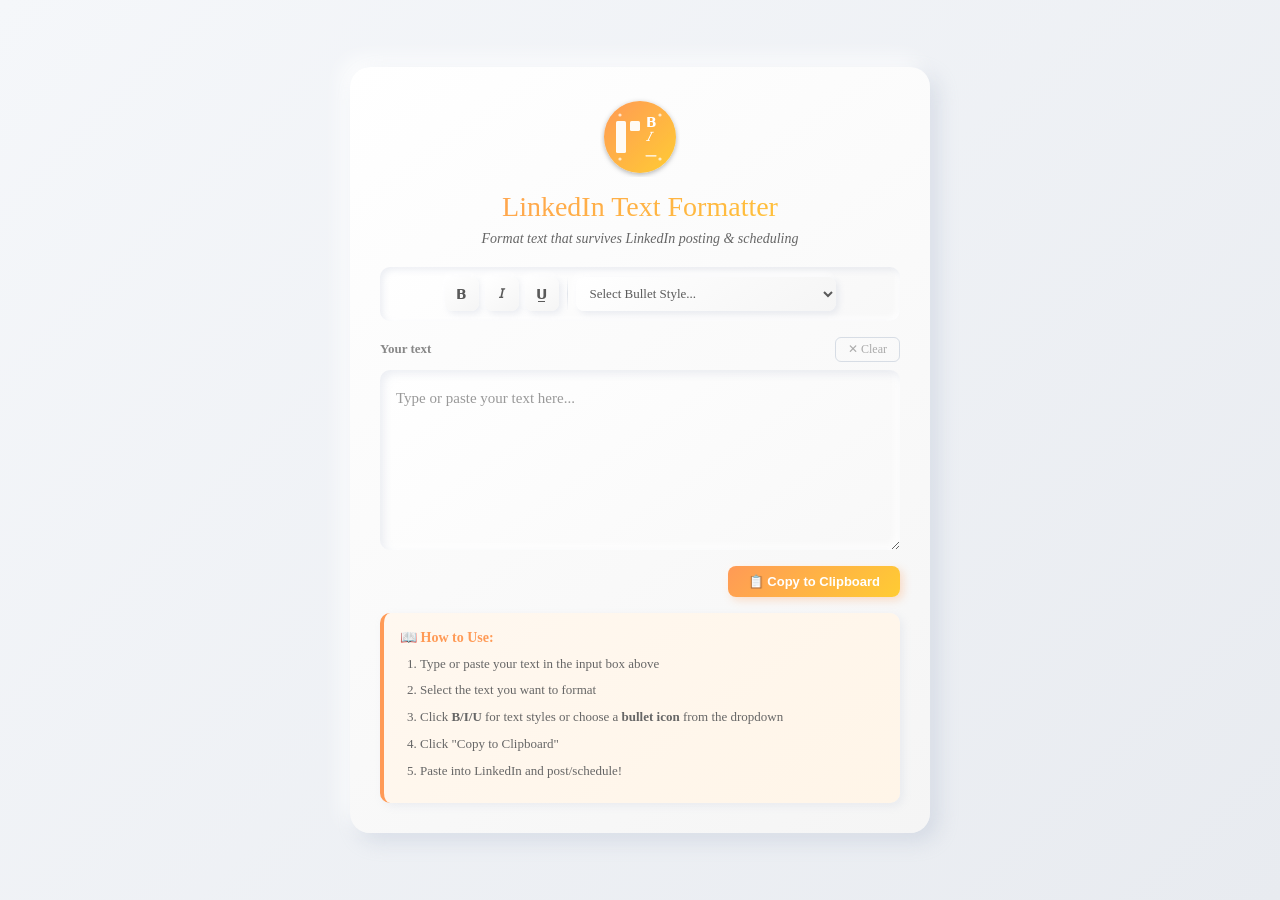
==== commit c1df7774: "with clear button" ====
--- a/index.html
+++ b/index.html
@@ -94,6 +94,10 @@
             </select>
         </div>
 
+        <div class="editor-header">
+            <span class="editor-label">Your text</span>
+            <button class="clear-btn" onclick="clearText()" title="Clear all text">✕ Clear</button>
+        </div>
         <textarea id="input" placeholder="Type or paste your text here..."></textarea>
 
         <div class="copy-row">
--- a/styles.css
+++ b/styles.css
@@ -20,7 +20,7 @@
     box-shadow: 8px 8px 20px rgba(163, 177, 198, 0.3),
                 -8px -8px 20px rgba(255, 255, 255, 0.9);
     padding: 30px;
-    max-width: 900px;
+    max-width: 580px;
     width: 100%;
 }
 
@@ -153,6 +153,37 @@
     font-style: italic;
 }
 
+.editor-header {
+    display: flex;
+    justify-content: space-between;
+    align-items: center;
+    margin-bottom: 8px;
+}
+
+.editor-label {
+    font-size: 13px;
+    font-weight: 600;
+    color: #888;
+}
+
+.clear-btn {
+    padding: 4px 12px;
+    background: none;
+    border: 1px solid rgba(163, 177, 198, 0.4);
+    border-radius: 6px;
+    color: #aaa;
+    cursor: pointer;
+    font-size: 12px;
+    font-family: inherit;
+    transition: all 0.2s ease;
+}
+
+.clear-btn:hover {
+    border-color: #ff9a56;
+    color: #ff9a56;
+    background: rgba(255, 154, 86, 0.05);
+}
+
 textarea {
     width: 100%;
     min-height: 180px;
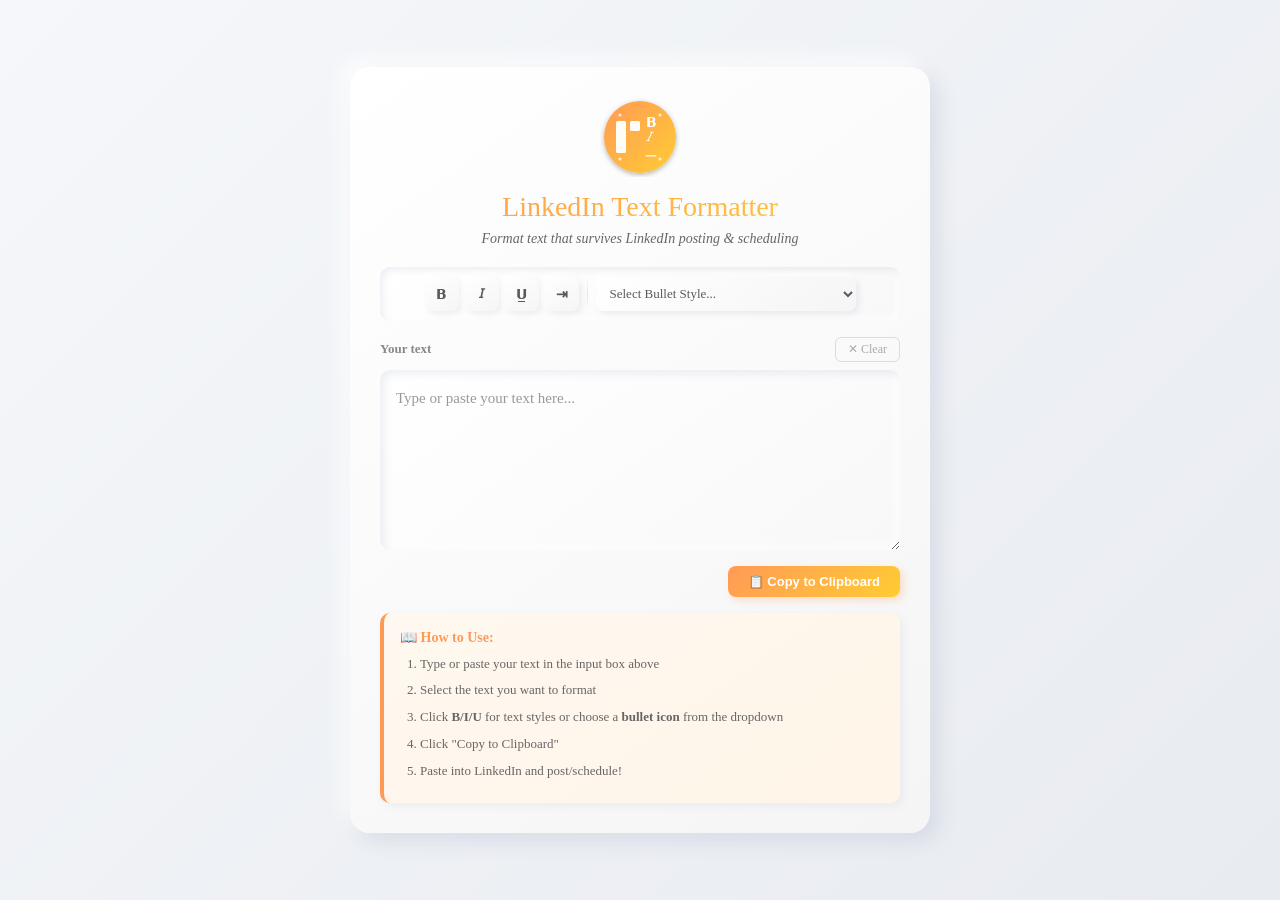
==== commit 9648f06d: "indent button added" ====
--- a/index.html
+++ b/index.html
@@ -18,6 +18,7 @@
             <button class="btn" onclick="applyFormat('bold')" title="Bold">𝗕</button>
             <button class="btn" onclick="applyFormat('italic')" title="Italic">𝘐</button>
             <button class="btn" onclick="applyFormat('underline')" title="Underline">U̲</button>
+            <button class="btn" onclick="applyIndent()" title="Indent">⇥</button>
             
             <div class="separator"></div>
             
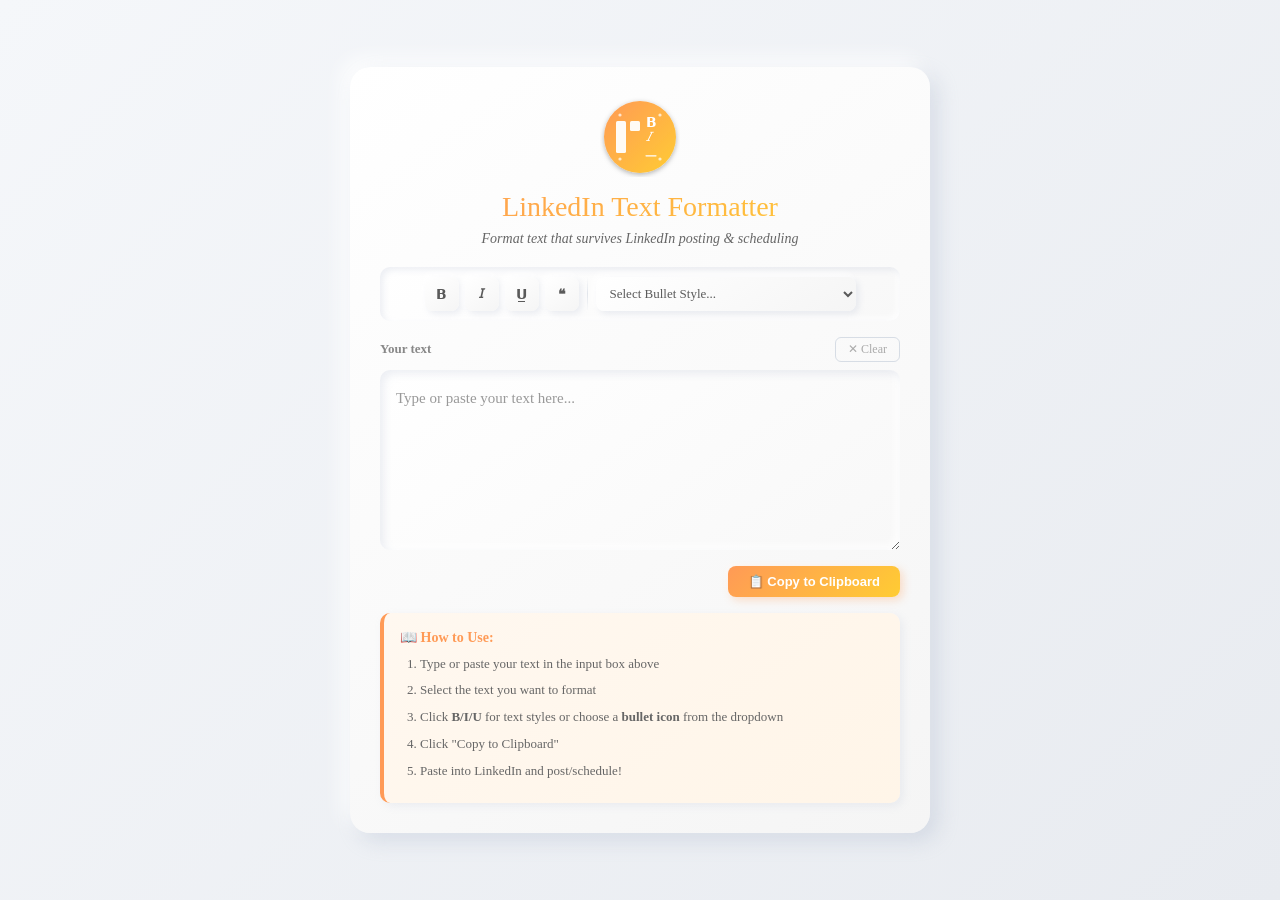
==== commit 17809ae9: "behaviour change" ====
--- a/index.html
+++ b/index.html
@@ -18,7 +18,7 @@
             <button class="btn" onclick="applyFormat('bold')" title="Bold">𝗕</button>
             <button class="btn" onclick="applyFormat('italic')" title="Italic">𝘐</button>
             <button class="btn" onclick="applyFormat('underline')" title="Underline">U̲</button>
-            <button class="btn" onclick="applyIndent()" title="Indent">⇥</button>
+            <button class="btn" onclick="applyIndent()" title="Blockquote">❝</button>
             
             <div class="separator"></div>
             
